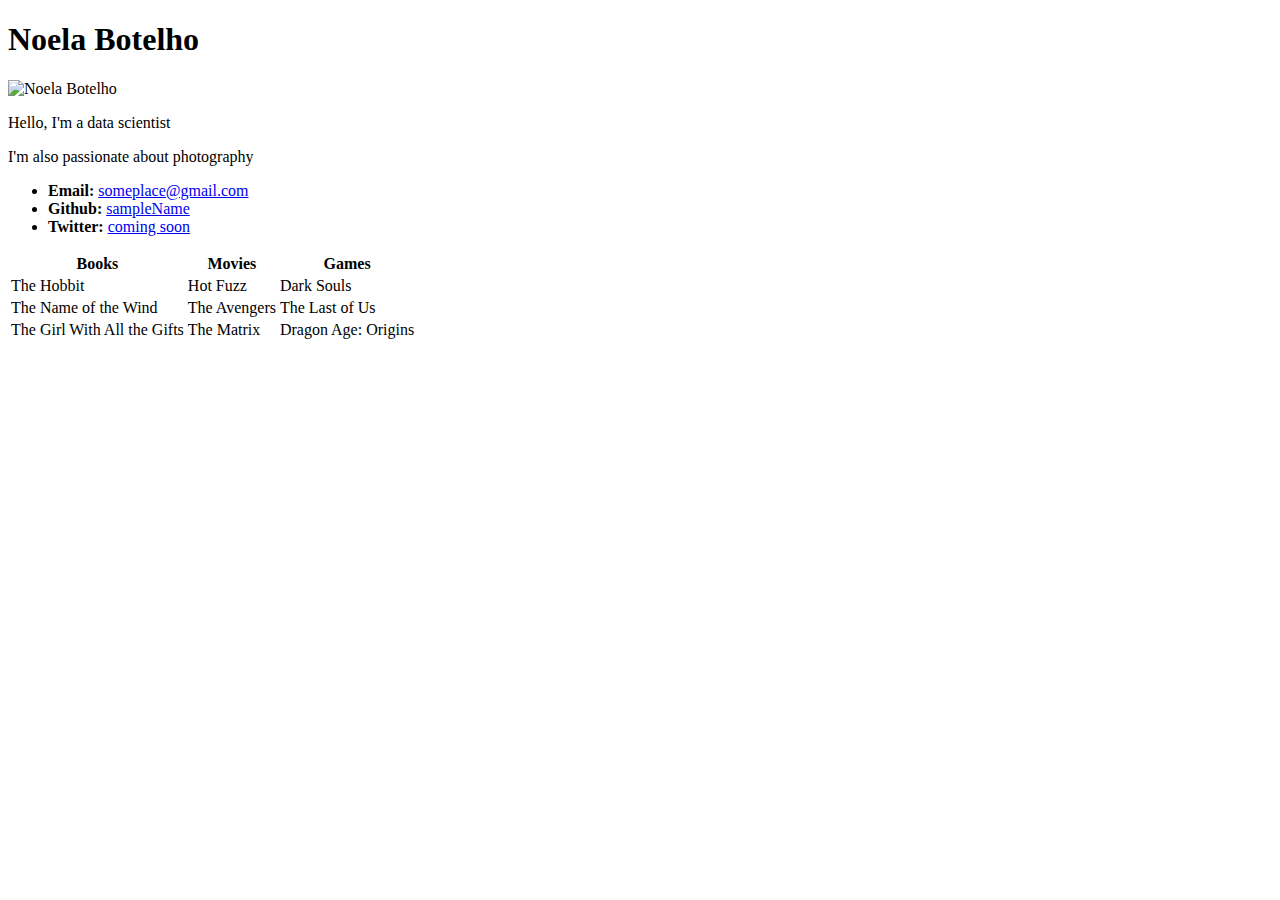
==== index.html @ b4709b02 "First version of basic bio" ====
<!DOCTYPE html>
<html lang="en-us">
<head>
  <meta charset="UTF-8">
  <title>Activity 1: Basic HTML Bio</title>
</head>

<body>

  <h1>Noela Botelho</h1>

  <img src="Noela.jpg" alt="Noela Botelho">

  <p>Hello, I'm a data scientist</p>
  <p>I'm also passionate about photography</p>

  <ul>
    <li><strong>Email:</strong> <a href="#">someplace@gmail.com</a></li>
    <li><strong>Github:</strong> <a href="#">sampleName</a></li>
    <li><strong>Twitter:</strong> <a href="#">coming soon</a></li>
  </ul>

  <table>
    <tr>
      <th>Books</th>
      <th>Movies</th>
      <th>Games</th>
    </tr>
    <tr>
      <td>The Hobbit</td>
      <td>Hot Fuzz</td>
      <td>Dark Souls</td>
    </tr>
    <tr>
      <td>The Name of the Wind</td>
      <td>The Avengers</td>
      <td>The Last of Us</td>
    </tr>
    <tr>
      <td>The Girl With All the Gifts</td>
      <td>The Matrix</td>
      <td>Dragon Age: Origins</td>
    </tr>
  </table>

</body>

</html>
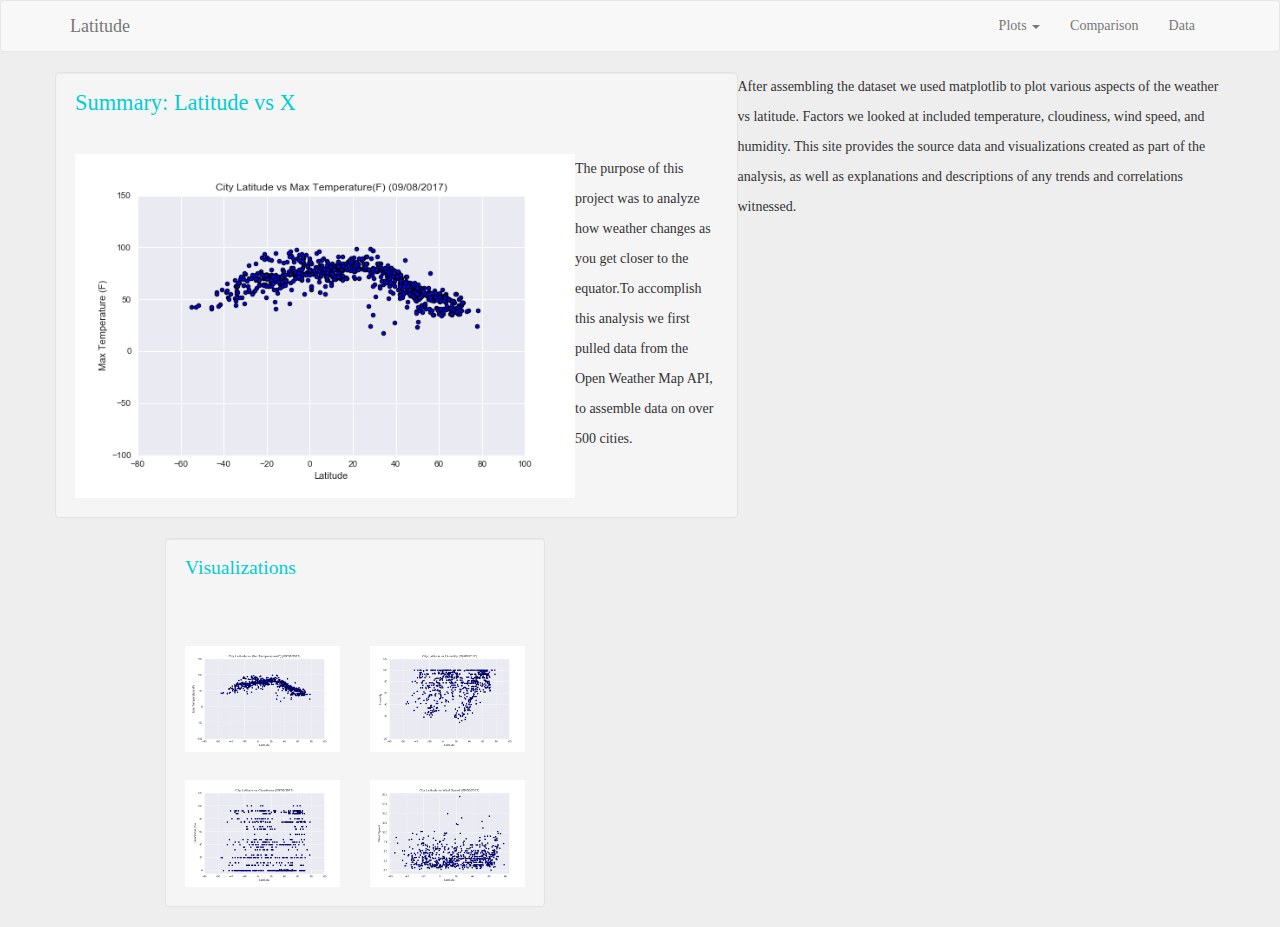
==== commit aba2a882: "Fixed bs grid issues" ====
--- a/index.html
+++ b/index.html
@@ -1,48 +1,147 @@
 <!DOCTYPE html>
 <html lang="en-us">
+
 <head>
-  <meta charset="UTF-8">
-  <title>Activity 1: Basic HTML Bio</title>
+
+  <!-- <meta charset="UTF-8"> -->
+  <meta name="viewport" content="width device-width, initial-scale=1">
+  <title>Web Visualization Dashboard</title>
+  
+  <!-- Bring in our bootstrap stylesheet -->
+  <link rel="stylesheet" href="https://maxcdn.bootstrapcdn.com/bootstrap/3.3.6/css/bootstrap.min.css">
+
+  <!-- Reset style sheet -> reset the styling of all HTML elements to a consistent baseline -->
+  <link rel="stylesheet" href="reset.css">
+
+  <!-- Landing page style sheet -->
+  <link rel="stylesheet" href="style.css">
+
+ 
 </head>
 
 <body>
+  <nav class="navbar navbar-default">
+    <div class="container">
+      <!-- Brand and toggle get grouped for better mobile display -->
+      <div class="navbar-header">
+        <button type="button" class="navbar-toggle collapsed" data-toggle="collapse" data-target="#bs-example-navbar-collapse-1" aria-expanded="false">
+        <span class="sr-only">Toggle navigation</span>
+        <span class="icon-bar"></span>
+        <span class="icon-bar"></span>
+        <span class="icon-bar"></span>
+       </button>
+        <a class="navbar-brand" id="border-fill-index" href="index.html">Latitude</a>
+      </div> <!-- div class="navbar-header" -->
 
-  <h1>Noela Botelho</h1>
+      <!-- Collect the nav links, forms, and other content for toggling -->
+      <div class="collapse navbar-collapse" id="bs-example-navbar-collapse-1">
+       
+        <ul class="nav navbar-nav navbar-right">
+          <li class="dropdown">
+            <a href="#" class="dropdown-toggle" data-toggle="dropdown" role="button" aria-haspopup="true" aria-expanded="false">Plots <span class="caret"></span></a>
+            <ul class="dropdown-menu">
+              <li><a href="MaxTemp.html">Max Temperature</a></li>
+              <li><a href="Humidity.html">Humidity</a></li>
+              <li><a href="Cloudiness.html">Cloudiness</a></li>
+              <li><a href="Windspeed.html">Wind Speed</a></li>
+            </ul>
+          </li>
+          <li><a href="WeatherComparison.html">Comparison</a></li>
+          <li><a href="WeatherData.html">Data</a></li>
+        </ul>
+      </div>
+      <!-- /.navbar-collapse -->
+    </div>
+    <!-- /.container -->
+  </nav>
 
-  <img src="Noela.jpg" alt="Noela Botelho">
+  <!-- Our rows function in containers (grid created). -->
+  <div class="container">
 
-  <p>Hello, I'm a data scientist</p>
-  <p>I'm also passionate about photography</p>
+    <!-- Our columns function in rows. -->
+    <div class="row">
 
-  <ul>
-    <li><strong>Email:</strong> <a href="#">someplace@gmail.com</a></li>
-    <li><strong>Github:</strong> <a href="#">sampleName</a></li>
-    <li><strong>Twitter:</strong> <a href="#">coming soon</a></li>
-  </ul>
+      <!-- Columns have 12 areas of width to work with. -->
 
-  <table>
-    <tr>
-      <th>Books</th>
-      <th>Movies</th>
-      <th>Games</th>
-    </tr>
-    <tr>
-      <td>The Hobbit</td>
-      <td>Hot Fuzz</td>
-      <td>Dark Souls</td>
-    </tr>
-    <tr>
-      <td>The Name of the Wind</td>
-      <td>The Avengers</td>
-      <td>The Last of Us</td>
-    </tr>
-    <tr>
-      <td>The Girl With All the Gifts</td>
-      <td>The Matrix</td>
-      <td>Dragon Age: Origins</td>
-    </tr>
-  </table>
+      <!-- About half of screen (6/12) -->
+      <div class="col-md-7 well">
 
+        <!-- 1st row and only col in this row for the diagram title -->
+          <h1 class="header-line">Summary: Latitude vs X</h1>
+           
+          <figure class="float-left">
+            <img class="img-responsive" src= "LatvsMaxTemp.png" alt = "Latitude vs Temperature" height=350 width=500>
+          </figure> 
+          
+          
+          <p class="right-para">The purpose of this project was to analyze how weather changes as you get closer to the equator.To accomplish this analysis we first pulled data from the Open Weather Map API, to assemble data on over 500 cities.</p>
+          </div>
+
+
+          <p class="right-para">After assembling the dataset we used matplotlib to plot various aspects of the weather vs latitude. Factors we looked at included temperature, cloudiness, wind speed, and humidity. This site provides the source data and visualizations created as part of the analysis, as well as explanations and descriptions of any trends and correlations witnessed.</p>
+           
+         
+      <!-- End of column 1 of 2 -->
+        </div><!-- <div class="col-md-7 well" > -->
+      
+
+      <!-- Latter of screen (4/12) -->
+      <div class="col-md-4 well col-md-offset-1">
+      	<div class="row">
+      		<div class="col-md-12">
+        		<h2 class="header-line">Visualizations</h2>
+      		</div>  
+      	</div>
+
+        <br><br>
+
+      	<div class="row">
+      		<div class="col-md-6">
+
+	            <figure>
+	              <a href="MaxTemp.html">
+	              <img class = "img-responsive" src= "LatvsMaxTemp.png" alt = "Latitude vs Temperature" height=200 width=200></a> 
+	            </figure> 
+	        </div>  
+	        
+	        <div class="col-md-6">       
+			    <figure>
+	              <a href="Humidity.html">
+	              <img class = "img-responsive" src= "LatvsHumidity.png" alt = "Latitude vs Humidity" height=200 width=200></a> 
+	            </figure>
+        	</div>  <!-- div class = "col-md-2" -->
+        </div>	<!-- <div class="row"> -->
+      
+        <br><br>  
+
+        <div class="row">
+        
+        	<div class = "col-md-6"> 
+	          <figure>
+	            <a href="Cloudiness.html">
+	            <img class = "img-responsive" src= "LatvsCloudiness.png" alt = "Latitude vs Cloudiness" height=200 width=200></a> 
+	          </figure> 
+	        </div> 
+	        
+	        <div class="col-md-6"> 
+				<figure>
+		            <a href="Windspeed.html">
+		            <img class = "img-responsive" src= "LatvsWindSpeed.png" alt = "Latitude vs Windspeed" height=200 width=200></a> 
+		        </figure>  
+		    </div> <!-- div class = "col-md-2" --> 
+		</div> <!-- div class="well" -->
+	</div>	<!-- <div class="row"> -->
+
+      <!-- Columns float left, so all adjacent rows will appear next to each other (as long as not all space gets taken up) -->
+    </div> <!-- div class = "row" -->
+  </div> <!-- div class="container" -->  
+
+
+     <!-- jquery file  -->
+  <script type="text/javascript" src="jquery-3.2.1.js"></script>
+
+  <!-- bootstrap javascript file -->
+  <script type="text/javascript" src="bootstrap.js"></script>
 </body>
 
-</html>+</html>
--- a/style.css
+++ b/style.css
@@ -0,0 +1,92 @@
+body {
+	font-size: 14px;
+	background-color: #EEEEEE
+}
+/*h1, h2 {
+	display:block;
+}*/
+
+h1 {
+	font-size: 1.6em;
+}
+
+h2 {
+	font-size: 1.4em;
+}
+
+hr	{
+	top-margin: 10px;
+}
+
+.box {
+  height: 400px;
+  padding: 20px;
+  color: #fff;
+  background: deepskyblue;
+}
+
+.margin-left-20 {
+  margin-left: 20px;
+}
+
+.margin-top-80 {
+  margin-top: 120px;
+}
+
+.margin-bottom-20 {
+  margin-bottom: 20px;
+}
+
+/*This makes sure there's enough space between the graph and the para, 
+and the para and the outer box*/
+.margin-para {
+  margin-top: 40px;
+  margin-bottom: 40px;
+  text-align: left;
+}
+
+.right-para {
+  margin-bottom: 20px;
+  margin-left: 10px;
+  text-align: left;
+}
+
+.single-line {
+  margin-bottom: 20px;
+}
+
+.big-fig	{
+	height: 200;
+	width: 200;
+}
+
+
+h1,h2	{
+	color:	#00CED1;
+	margin-bottom: 40px;
+	text-align: left;
+}
+
+p{
+	line-height: 30px;
+}
+
+.override-margin	{
+	margin-top: 40px;
+	text-align: center;
+}
+
+
+.border-fill	{
+	border:	3px solid #00CED1;
+	background-color:	#00CED1;
+	font-color: white;
+}
+
+.fig-blue-border	{
+	border: 1.5px solid #00CED1;
+}
+
+.float-left	{
+	float:left;
+}
